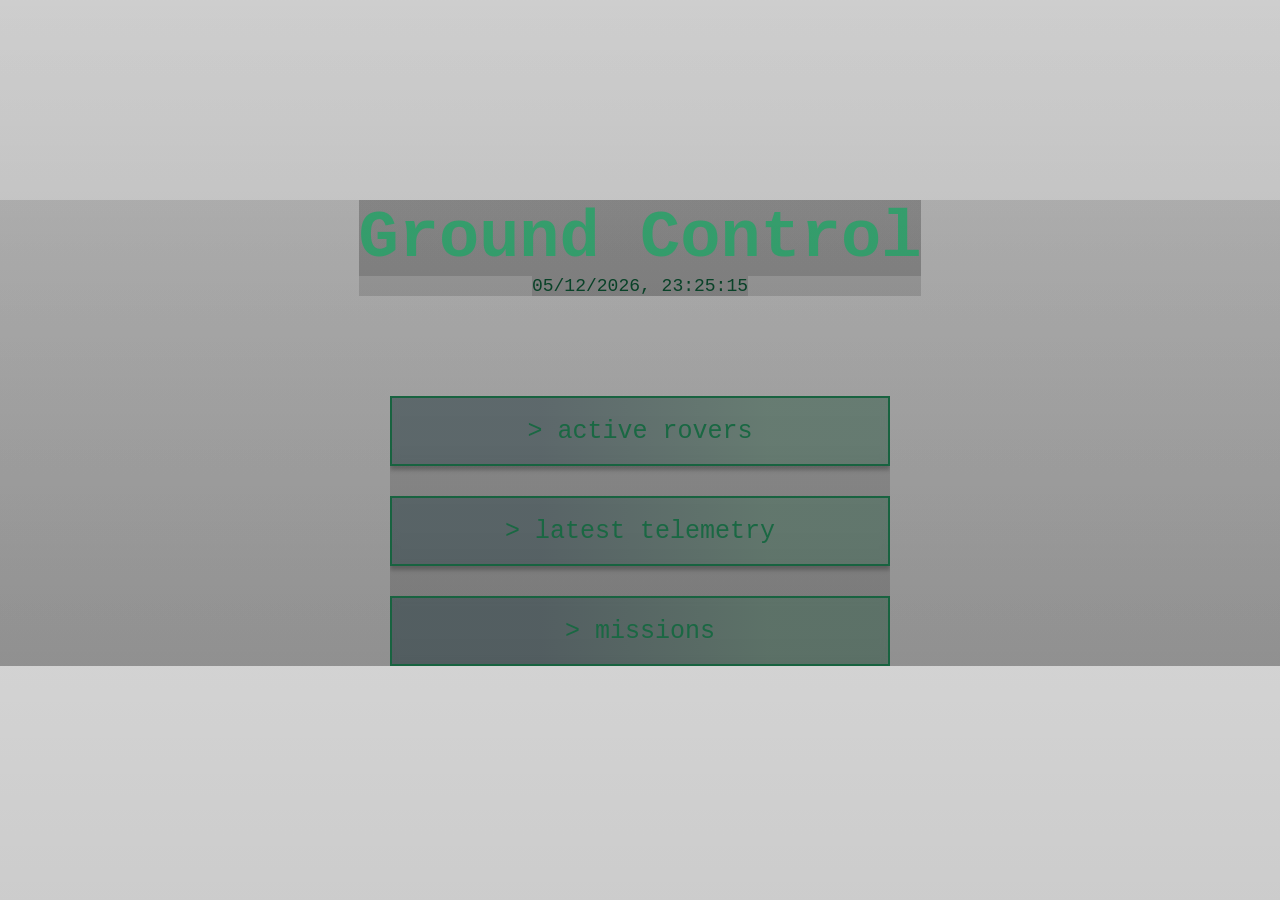
==== ground/index.html @ 8b37803e "ground web interface incomplete" ====
<!DOCTYPE html>
<html>
<head>
    <link href='https://fonts.googleapis.com/css?family=Goldman' rel='stylesheet'>
    <style type="text/css">
        * {
            overflow: hidden;
            background-image: linear-gradient(rgb(1,1,1,0.1),rgb(1,1,1,0.2)), url("assets/background.png");
            background-size: cover;
            background-repeat: no-repeat;
            background-attachment: fixed;
            margin: 0;
            font-family: 'Lucida Console', 'Courier New', monospace;
        }
        #app{
            margin-top: 200px;
            width: 100%;
            display: flex;
            flex-direction: column;
            align-items: center;
            justify-content: center;
            gap: 50px;
        }
        #header {
            display: flex;
            flex-direction: column;
            align-items: center;
            justify-content: center;
        }
        #title {
            color: rgba(20, 168, 99, 0.7);
            text-align: center;
            font-size: 67px;
        }
        #date {
            color: #094228;
            text-align: center;
            font-size: 18px;
        }
        #options {
            display: flex;
            flex-direction: column;
            gap: 30px;
            margin-top: 50px;
        }
        .option {
            color: #1a6843;
            width: 500px;
            height: 70px;
            border: 2px solid #186340;
            background: linear-gradient(268deg, rgba(35, 99, 69, 0.33) 24.53%, rgba(7, 41, 50, 0.33) 70%);
            box-shadow: 0 4px 4px 0 rgba(0, 0, 0, 0.25);
            backdrop-filter: blur(4.449999809265137px);
            font-size: 25px;
        }
        .option:hover {
            cursor: pointer;
            background: linear-gradient(268deg, rgba(40, 116, 80, 0.5) 24.53%, rgba(10, 58, 71, 0.5) 70%);
            font-size: 28px;
        }

    </style>
</head>
<body>
 <div id="app">
  <template id="view-home">
    <div id="header">
        <h1 id="title">Ground Control</h1>
        <p id="date">--</p>
    </div>
    <div id="options">
        <button class="option" data-route="#/rovers">> active rovers</button>
        <button class="option" data-route="#/telemetry">> latest telemetry</button>
        <button class="option" data-route="#/missions">> missions</button>
    </div>
   </template>

   <template id="view-rovers">
        <div style="width:100%;max-width:900px;padding:20px;">
            <h2>Active Rovers</h2>
            <div id="rovers-list">Loading</div>
            <div style="margin-top:20px;"><button class="option" data-route="#/">← back</button></div>
        </div>
    </template>

    <template id="view-telemetry">
        <div style="width:100%;max-width:900px;padding:20px;">
            <h2>Last Telemetries</h2>
            <div id="rovers-list">Loading...</div>
            <div style="margin-top:20px;"><button class="option" data-route="#/">← back</button></div>
        </div>
    </template>

    <template id="view-missions">
        <div style="width:100%;max-width:900px;padding:20px;">
            <h2>Missions</h2>
            <div id="rovers-list">Loading...</div>
            <div style="margin-top:20px;"><button class="option" data-route="#/">← back</button></div>
        </div>
    </template>

 </div>
 <script>
    const routes = {
        '': 'view-home',
        '#/': 'view-home',
        '#/rovers': 'view-rovers',
        '#/telemetry': 'view-telemetry',
        '#/missions': 'view-missions'
    };

    function renderRoute() {
        const tplId = routes[location.hash] || 'view-home';
        const tpl = document.getElementById(tplId);
        const app = document.getElementById('app');
        app.innerHTML = '';
        app.appendChild(document.importNode(tpl.content, true));
        attachViewHandlers(tplId);
    }

    function attachViewHandlers(view) {
        document.querySelectorAll('[data-route]').forEach(btn => {
            btn.onclick = () => { location.hash = btn.getAttribute('data-route'); };
        });

        if (view === 'view-home') {
            if (typeof updateDateTime === 'function') updateDateTime();
        }
        if (view === 'view-rovers') loadRovers();
        if (view === 'view-telemetry') loadTelemetry();
        if (view === 'view-missions') loadMissions();
    }

    function updateDateTime() {
        const el = document.getElementById('date');
        if (!el) return;
        const now = new Date();
        const opts = {
            year: 'numeric', month: '2-digit', day: '2-digit',
            hour: '2-digit', minute: '2-digit', second: '2-digit'
        };
        el.textContent = now.toLocaleString('pt-PT', opts);
    }

    document.addEventListener('DOMContentLoaded', () => {
        updateDateTime();
        setInterval(updateDateTime, 1000); // atualiza a cada segundo
    });

    async function loadRovers() {

    }

    async function loadTelemetry() {

    }

    async function loadMissions() {
        
    }

    window.addEventListener('hashchange', renderRoute);
    window.addEventListener('DOMContentLoaded', renderRoute);
    </script>
</body>
</html>
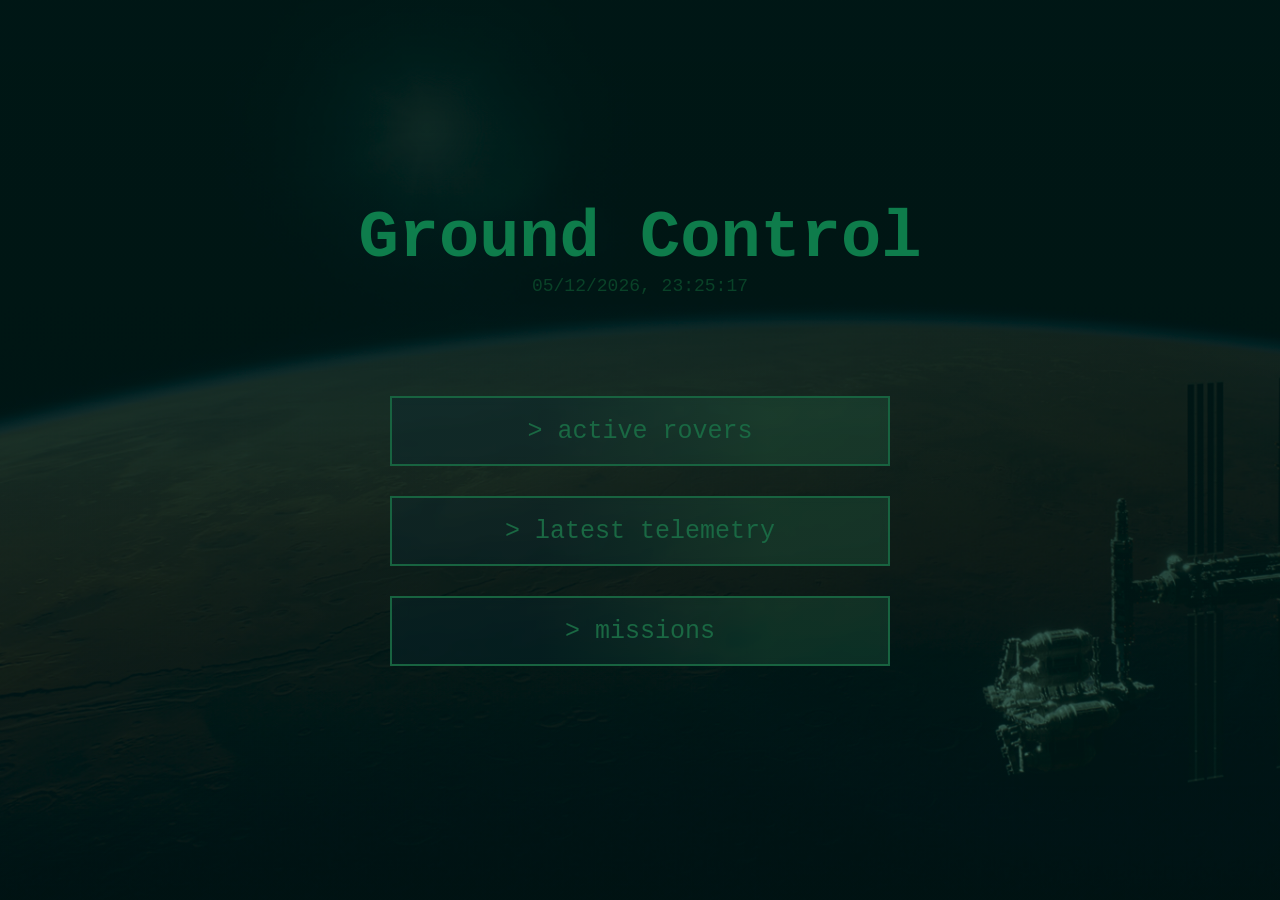
==== commit a196842b: "ground web incomplete" ====
--- a/ground/index.html
+++ b/ground/index.html
@@ -1,7 +1,6 @@
 <!DOCTYPE html>
 <html>
 <head>
-    <link href='https://fonts.googleapis.com/css?family=Goldman' rel='stylesheet'>
     <style type="text/css">
         * {
             overflow: hidden;
@@ -44,13 +43,13 @@
             margin-top: 50px;
         }
         .option {
-            color: #1a6843;
-            width: 500px;
-            height: 70px;
             border: 2px solid #186340;
             background: linear-gradient(268deg, rgba(35, 99, 69, 0.33) 24.53%, rgba(7, 41, 50, 0.33) 70%);
             box-shadow: 0 4px 4px 0 rgba(0, 0, 0, 0.25);
             backdrop-filter: blur(4.449999809265137px);
+            color: #1a6843;
+            width: 500px;
+            height: 70px;
             font-size: 25px;
         }
         .option:hover {
@@ -63,73 +62,17 @@
 </head>
 <body>
  <div id="app">
-  <template id="view-home">
     <div id="header">
         <h1 id="title">Ground Control</h1>
         <p id="date">--</p>
     </div>
     <div id="options">
-        <button class="option" data-route="#/rovers">> active rovers</button>
-        <button class="option" data-route="#/telemetry">> latest telemetry</button>
-        <button class="option" data-route="#/missions">> missions</button>
+        <a href="rovers.html"><button class="option">> active rovers</button></a>
+        <a href="telemetry.html"><button class="option">> latest telemetry</button></a>
+        <a href="missions.html"><button class="option">> missions</button></a>
     </div>
-   </template>
-
-   <template id="view-rovers">
-        <div style="width:100%;max-width:900px;padding:20px;">
-            <h2>Active Rovers</h2>
-            <div id="rovers-list">Loading</div>
-            <div style="margin-top:20px;"><button class="option" data-route="#/">← back</button></div>
-        </div>
-    </template>
-
-    <template id="view-telemetry">
-        <div style="width:100%;max-width:900px;padding:20px;">
-            <h2>Last Telemetries</h2>
-            <div id="rovers-list">Loading...</div>
-            <div style="margin-top:20px;"><button class="option" data-route="#/">← back</button></div>
-        </div>
-    </template>
-
-    <template id="view-missions">
-        <div style="width:100%;max-width:900px;padding:20px;">
-            <h2>Missions</h2>
-            <div id="rovers-list">Loading...</div>
-            <div style="margin-top:20px;"><button class="option" data-route="#/">← back</button></div>
-        </div>
-    </template>
-
  </div>
  <script>
-    const routes = {
-        '': 'view-home',
-        '#/': 'view-home',
-        '#/rovers': 'view-rovers',
-        '#/telemetry': 'view-telemetry',
-        '#/missions': 'view-missions'
-    };
-
-    function renderRoute() {
-        const tplId = routes[location.hash] || 'view-home';
-        const tpl = document.getElementById(tplId);
-        const app = document.getElementById('app');
-        app.innerHTML = '';
-        app.appendChild(document.importNode(tpl.content, true));
-        attachViewHandlers(tplId);
-    }
-
-    function attachViewHandlers(view) {
-        document.querySelectorAll('[data-route]').forEach(btn => {
-            btn.onclick = () => { location.hash = btn.getAttribute('data-route'); };
-        });
-
-        if (view === 'view-home') {
-            if (typeof updateDateTime === 'function') updateDateTime();
-        }
-        if (view === 'view-rovers') loadRovers();
-        if (view === 'view-telemetry') loadTelemetry();
-        if (view === 'view-missions') loadMissions();
-    }
 
     function updateDateTime() {
         const el = document.getElementById('date');
@@ -146,21 +89,6 @@
         updateDateTime();
         setInterval(updateDateTime, 1000); // atualiza a cada segundo
     });
-
-    async function loadRovers() {
-
-    }
-
-    async function loadTelemetry() {
-
-    }
-
-    async function loadMissions() {
-        
-    }
-
-    window.addEventListener('hashchange', renderRoute);
-    window.addEventListener('DOMContentLoaded', renderRoute);
-    </script>
+  </script>
 </body>
 </html>
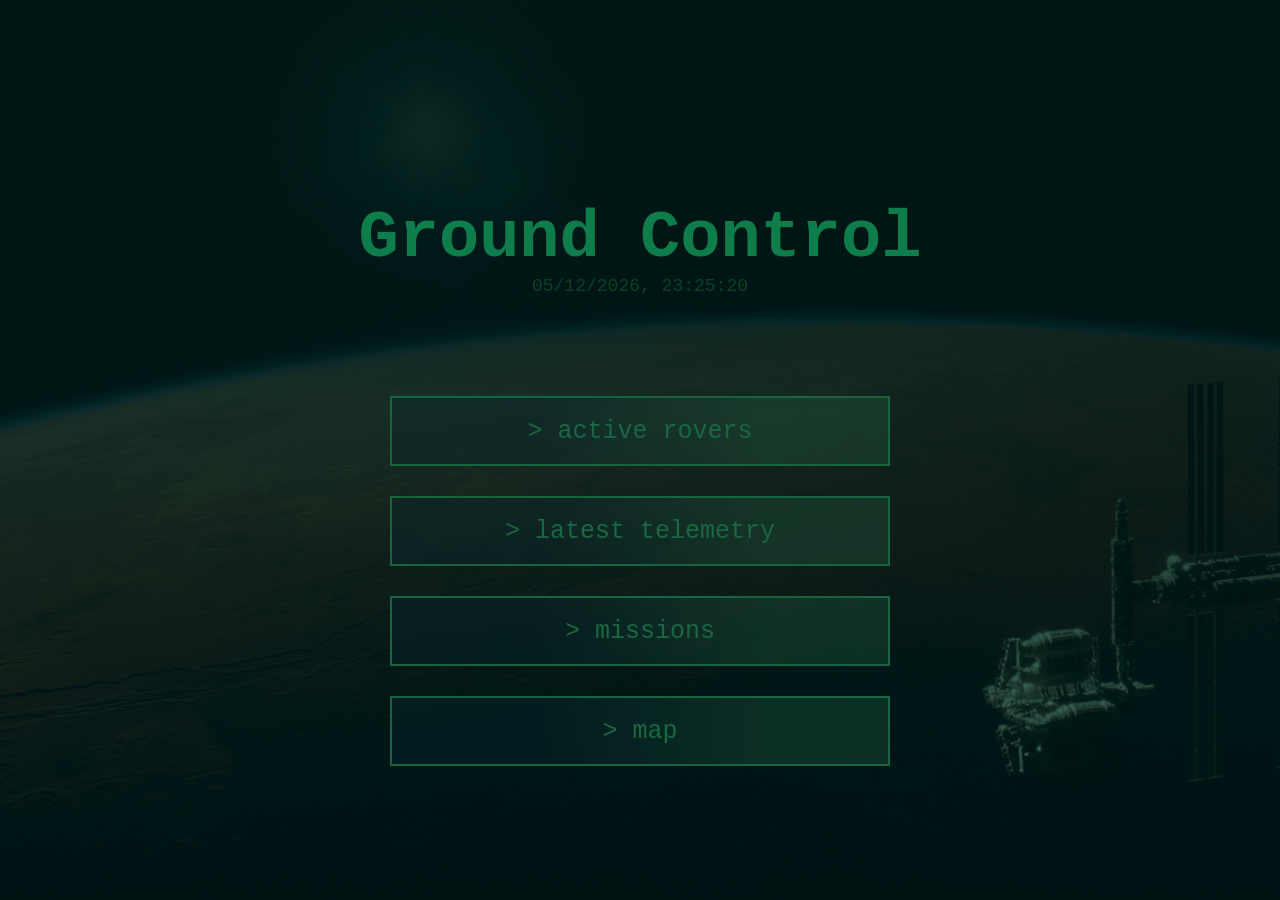
==== commit cf30bc94: "ground interface done + acks cumulativos" ====
--- a/ground/index.html
+++ b/ground/index.html
@@ -57,7 +57,6 @@
             background: linear-gradient(268deg, rgba(40, 116, 80, 0.5) 24.53%, rgba(10, 58, 71, 0.5) 70%);
             font-size: 28px;
         }
-
     </style>
 </head>
 <body>
@@ -70,6 +69,7 @@
         <a href="rovers.html"><button class="option">> active rovers</button></a>
         <a href="telemetry.html"><button class="option">> latest telemetry</button></a>
         <a href="missions.html"><button class="option">> missions</button></a>
+        <a href="map.html"><button class="option">> map</button></a>
     </div>
  </div>
  <script>
